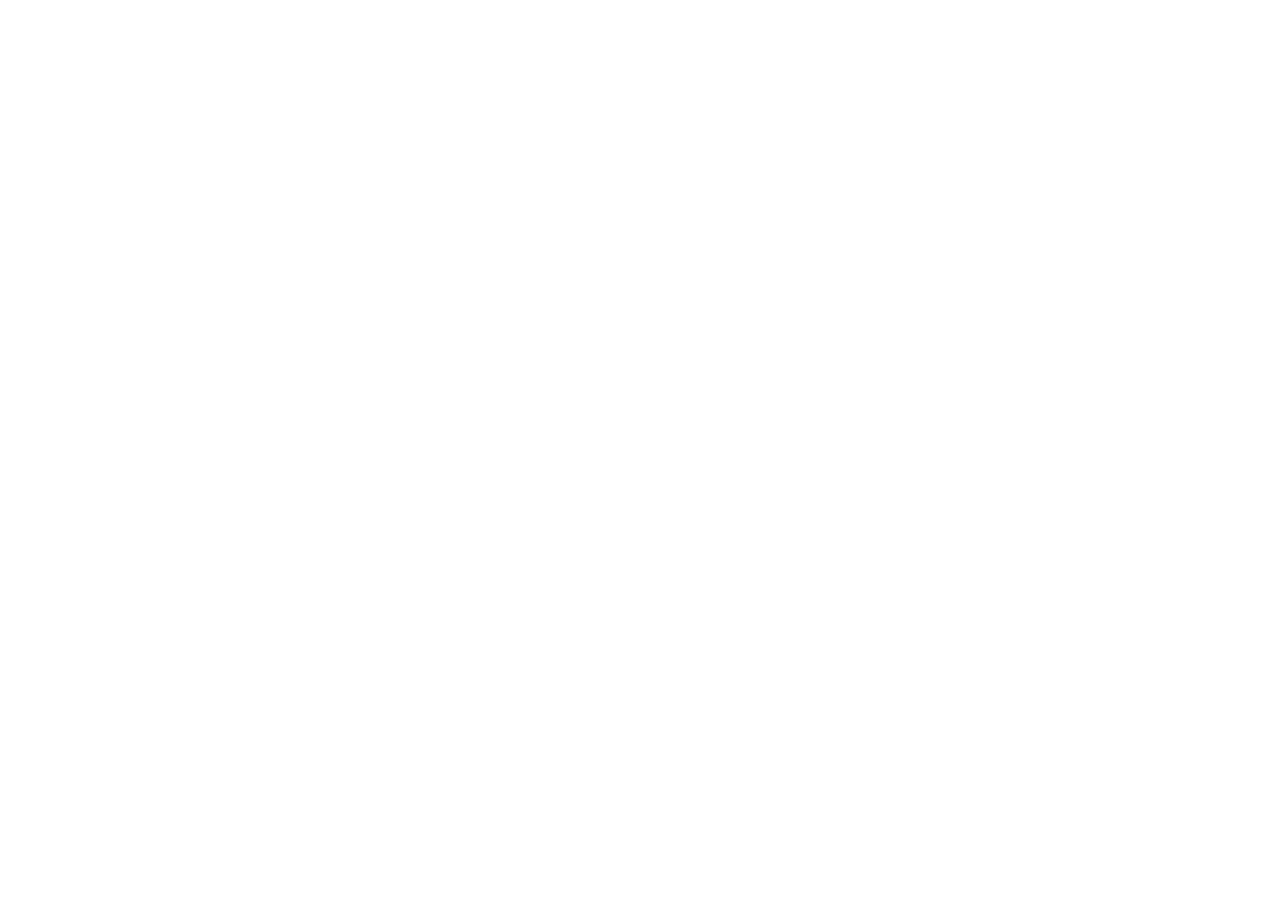
==== to do list/todo.html @ 6ebcc387 "bootstrap added" ====
<!DOCTYPE html>
<html lang="en">
<head>
    <meta charset="UTF-8">
    <meta name="viewport" content="width=device-width, initial-scale=1.0">
    <meta http-equiv="X-UA-Compatible" content="ie=edge">
<link rel="stylesheet" href="https://stackpath.bootstrapcdn.com/bootstrap/4.3.1/css/bootstrap.min.css"
    integrity="sha384-ggOyR0iXCbMQv3Xipma34MD+dH/1fQ784/j6cY/iJTQUOhcWr7x9JvoRxT2MZw1T" crossorigin="anonymous">
    <link rel="stylesheet" href="">
    
    <title>To Do's</title>
</head>
<body>
    
</body>
</html>
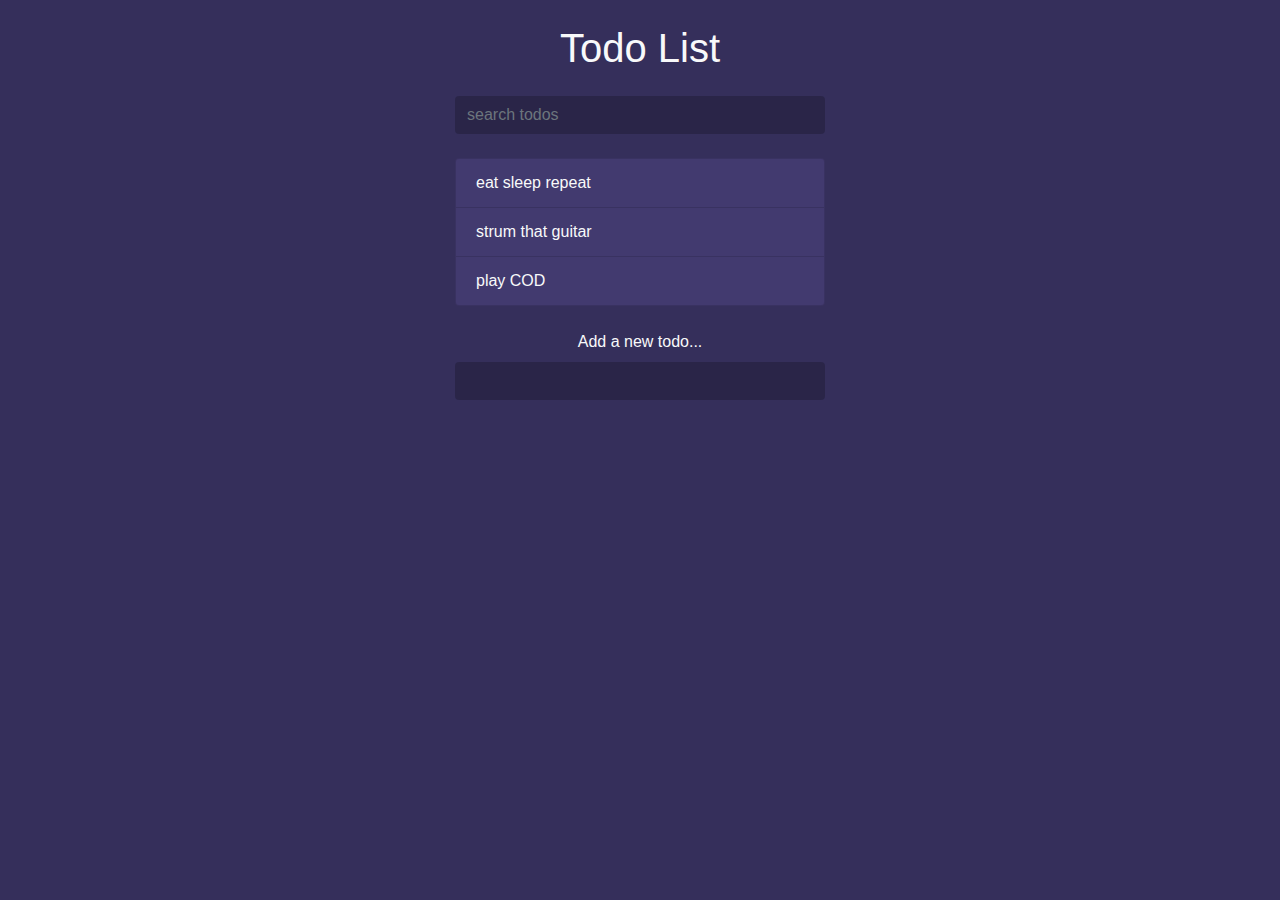
==== commit 7f22c37f: "adding and searching functionality added" ====
--- a/to do list/todo.html
+++ b/to do list/todo.html
@@ -1,16 +1,52 @@
-<!DOCTYPE html>
 <html lang="en">
+
 <head>
     <meta charset="UTF-8">
     <meta name="viewport" content="width=device-width, initial-scale=1.0">
     <meta http-equiv="X-UA-Compatible" content="ie=edge">
-<link rel="stylesheet" href="https://stackpath.bootstrapcdn.com/bootstrap/4.3.1/css/bootstrap.min.css"
-    integrity="sha384-ggOyR0iXCbMQv3Xipma34MD+dH/1fQ784/j6cY/iJTQUOhcWr7x9JvoRxT2MZw1T" crossorigin="anonymous">
-    <link rel="stylesheet" href="">
-    
-    <title>To Do's</title>
+    <link rel="stylesheet" href="https://stackpath.bootstrapcdn.com/bootstrap/4.3.1/css/bootstrap.min.css"
+        integrity="sha384-ggOyR0iXCbMQv3Xipma34MD+dH/1fQ784/j6cY/iJTQUOhcWr7x9JvoRxT2MZw1T" crossorigin="anonymous">
+    <link rel="stylesheet" href="https://use.fontawesome.com/releases/v5.7.2/css/all.css"
+        integrity="sha384-fnmOCqbTlWIlj8LyTjo7mOUStjsKC4pOpQbqyi7RrhN7udi9RwhKkMHpvLbHG9Sr" crossorigin="anonymous">
+    <link rel="stylesheet" href="styles.css">
+    <title>Todo List</title>
 </head>
+
 <body>
-    
+
+    <div class="container">
+
+        <header class="text-center text-light my-4">
+            <h1 class="mb-4">Todo List</h1>
+            <form class="search">
+                <input class="form-control m-auto" type="text" name="search" placeholder="search todos" />
+            </form>
+        </header>
+
+        <ul class="list-group todos mx-auto text-light">
+            <li class="list-group-item d-flex justify-content-between align-items-center">
+                <span>eat sleep repeat</span>
+                <i class="far fa-trash-alt delete"></i>
+            </li>
+            <li class="list-group-item d-flex justify-content-between align-items-center">
+                <span>strum that guitar</span>
+                <i class="far fa-trash-alt delete"></i>
+            </li>
+            <li class="list-group-item d-flex justify-content-between align-items-center">
+                <span>play COD</span>
+                <i class="far fa-trash-alt delete"></i>
+            </li>
+        </ul>
+   
+        <form class="add text-center my-4">
+            <label class="text-light">Add a new todo...</label>
+            <input class="form-control m-auto" type="text" name="add" />
+        </form>
+
+    </div>
+
+
+    <script src="app.js"></script>
 </body>
+
 </html>--- a/to do list/styles.css
+++ b/to do list/styles.css
@@ -0,0 +1,22 @@
+body{
+  background: #352f5b;
+}
+.container{
+  max-width: 400px;
+}
+input[type=text],
+input[type=text]:focus{
+  color: #fff;
+  border: none;
+  background: rgba(0,0,0,0.2);
+  max-width: 400px;
+}
+.todos li{
+  background: #423a6f;
+}
+.delete{
+  cursor: pointer;
+}
+.filtered{
+    display: none !important;
+}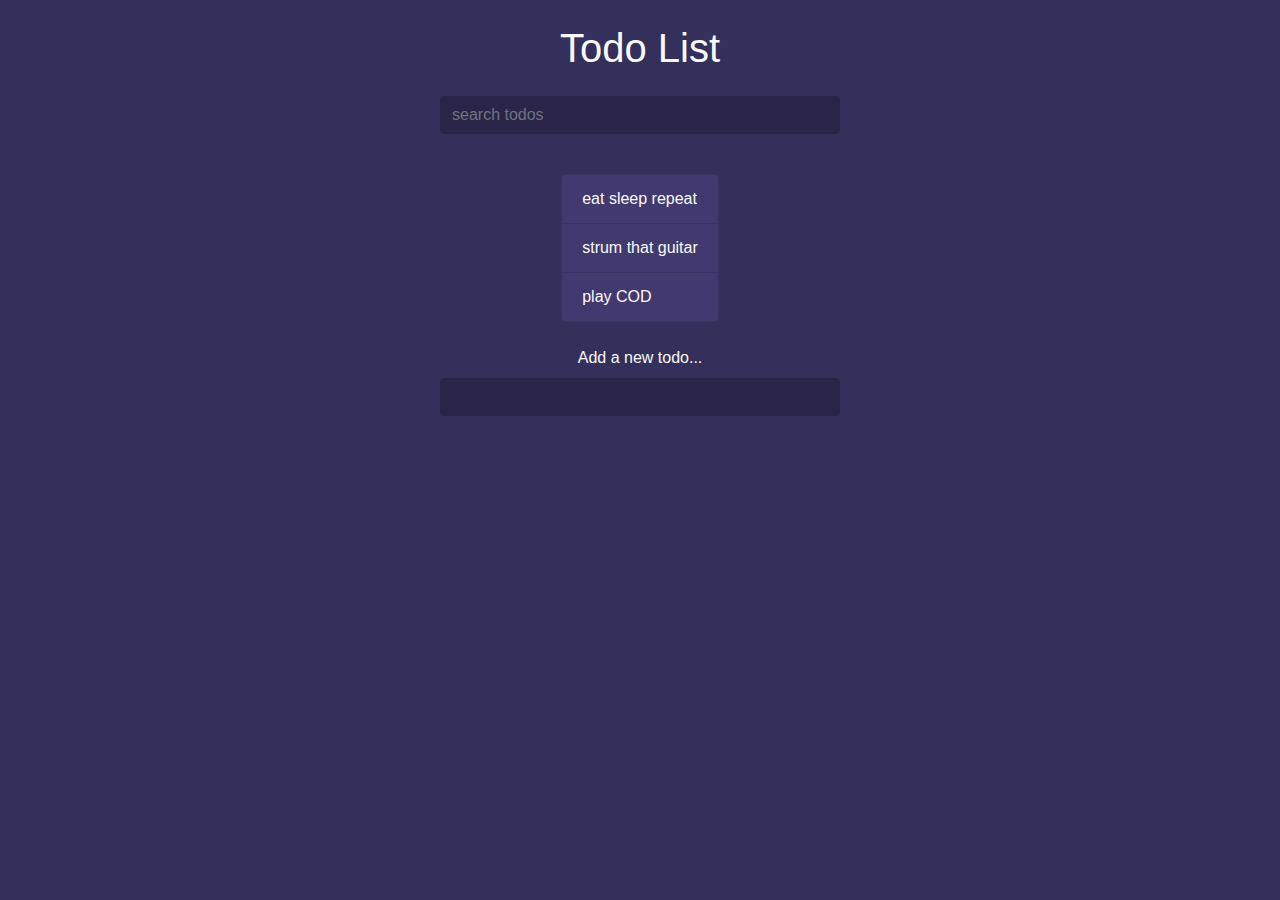
==== commit 77fa702a: "fixed layout" ====
--- a/to do list/todo.html
+++ b/to do list/todo.html
@@ -14,7 +14,7 @@
 
 <body>
 
-    <div class="container">
+    <div class="container whflx">
 
         <header class="text-center text-light my-4">
             <h1 class="mb-4">Todo List</h1>
--- a/to do list/styles.css
+++ b/to do list/styles.css
@@ -2,7 +2,7 @@
   background: #352f5b;
 }
 .container{
-  max-width: 400px;
+  /* max-width: 400px; */
 }
 input[type=text],
 input[type=text]:focus{
@@ -11,6 +11,12 @@
   background: rgba(0,0,0,0.2);
   max-width: 400px;
 }
+.whflx{
+    display: grid;
+    grid-template-rows: repeat(auto-fill, minmax(100px, auto));  
+    align-content: minmax(400px,auto) !important;
+    }
+
 .todos li{
   background: #423a6f;
 }
@@ -19,4 +25,5 @@
 }
 .filtered{
     display: none !important;
-}+    max-width:auto;
+}
